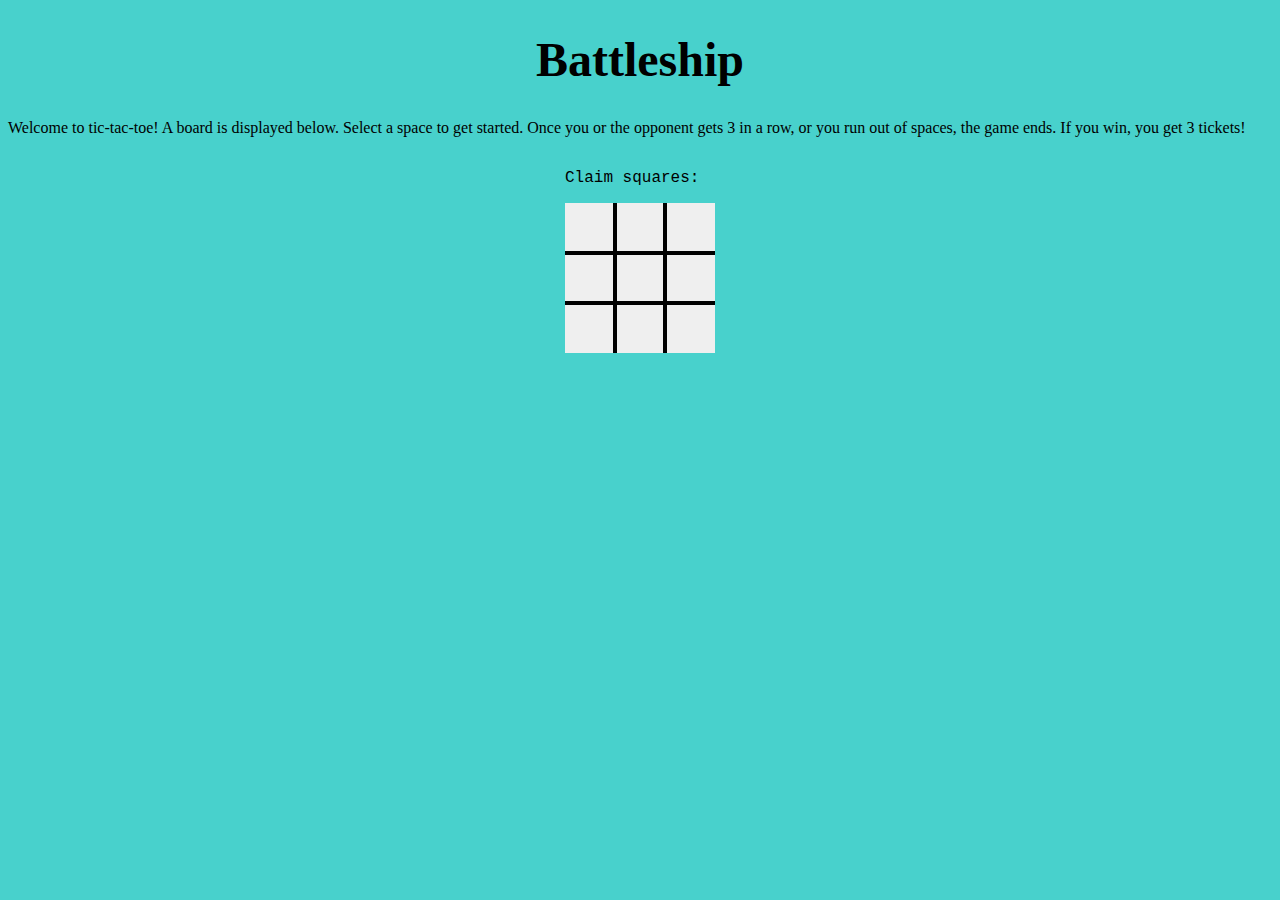
==== battleship/battleship.html @ 68377f31 "Started Battleship" ====
<!--
	Copyright 2023 Samantha Bowsher [, insert other contributor names here]

	HTML page for the Web Carnival Tic-Tac-Toe game.
-->

<!DOCTYPE html>
<html lang="en">
	<head>
		<meta charset="UTF-8">
		<meta http-equiv="X-UA-Compatible" content="IE=edge">
		<meta name="viewport" content="width=device-width, initial-scale=1.0">
		<title>Web Carnival: Battleship</title>
		<link rel="stylesheet" href="./battleship.css">
	</head>

	<body>
		<header>
			<div class="title">
				<h1>Battleship</h1>
			</div>
		</header>

		<div class="intro">
			<p>
				Welcome to tic-tac-toe! A board is displayed below. Select a
				space to get started. Once you or the opponent gets 3 in a row,
				or you run out of spaces, the game ends. If you win, you get 3 tickets!
			</p>
		</div>

		<main id="gameArea">
			<div class="board">
				<p>Claim squares:</p>


				<button class="openSpace" id="space1A" onclick="playerTurn('space1A')">_</button><button class="openSpace" id="space2A" onclick="playerTurn('space2A')">_</button><button class="openSpace" id="space3A" onclick="playerTurn('space3A')">_</button><br />
				<button class="openSpace" id="space1B" onclick="playerTurn('space1B')">_</button><button class="openSpace" id="space2B" onclick="playerTurn('space2B')">_</button><button class="openSpace" id="space3B" onclick="playerTurn('space3B')">_</button><br />
				<button class="openSpace" id="space1C" onclick="playerTurn('space1C')">_</button><button class="openSpace" id="space2C" onclick="playerTurn('space2C')">_</button><button class="openSpace" id="space3C" onclick="playerTurn('space3C')">_</button>

			</div>

		</main>

		<script src="./battleship.js"></script>
	</body>
</html>
---- battleship/battleship.css ----
/**
 * Copyright 2023 Evan Earhart [, insert other contributor names here]
 * 
 * CSS styling for './hangman.html'.
 */

body{
	background-color: mediumturquoise;
}

.title{
	font-size: 24px;
	text-align: center;
}

main{
	display: flex;
}


.board {
	margin: auto;
	font-family: Courier New, Courier, monospace;
	
}

.openSpace {
	width: 50px;
	height: 50px;
	margin: 0px;
	color: rgba(0,0,0,0);
	font-size: 16px;
	text-align: center;
	clear: both;
}

#space1A {
	border: solid black;
	border-width: 0px 2px 2px 0px;
}

#space2A {
	border: solid black;
	border-width: 0px 2px 2px 2px;
}

#space3A {
	border: solid black;
	border-width: 0px 0px 2px 2px;
}

#space1B {
	border: solid black;
	border-width: 2px 2px 2px 0px;
}

#space2B {
	border: solid black;
	border-width: 2px;
}

#space3B {
	border: solid black;
	border-width: 2px 0px 2px 2px;
}

#space1C {
	border: solid black;
	border-width: 2px 2px 0px 0px;
}

#space2C {
	border: solid black;
	border-width: 2px 2px 0px 2px;
}

#space3C {
	border: solid black;
	border-width: 2px 0px 0px 2px;
}
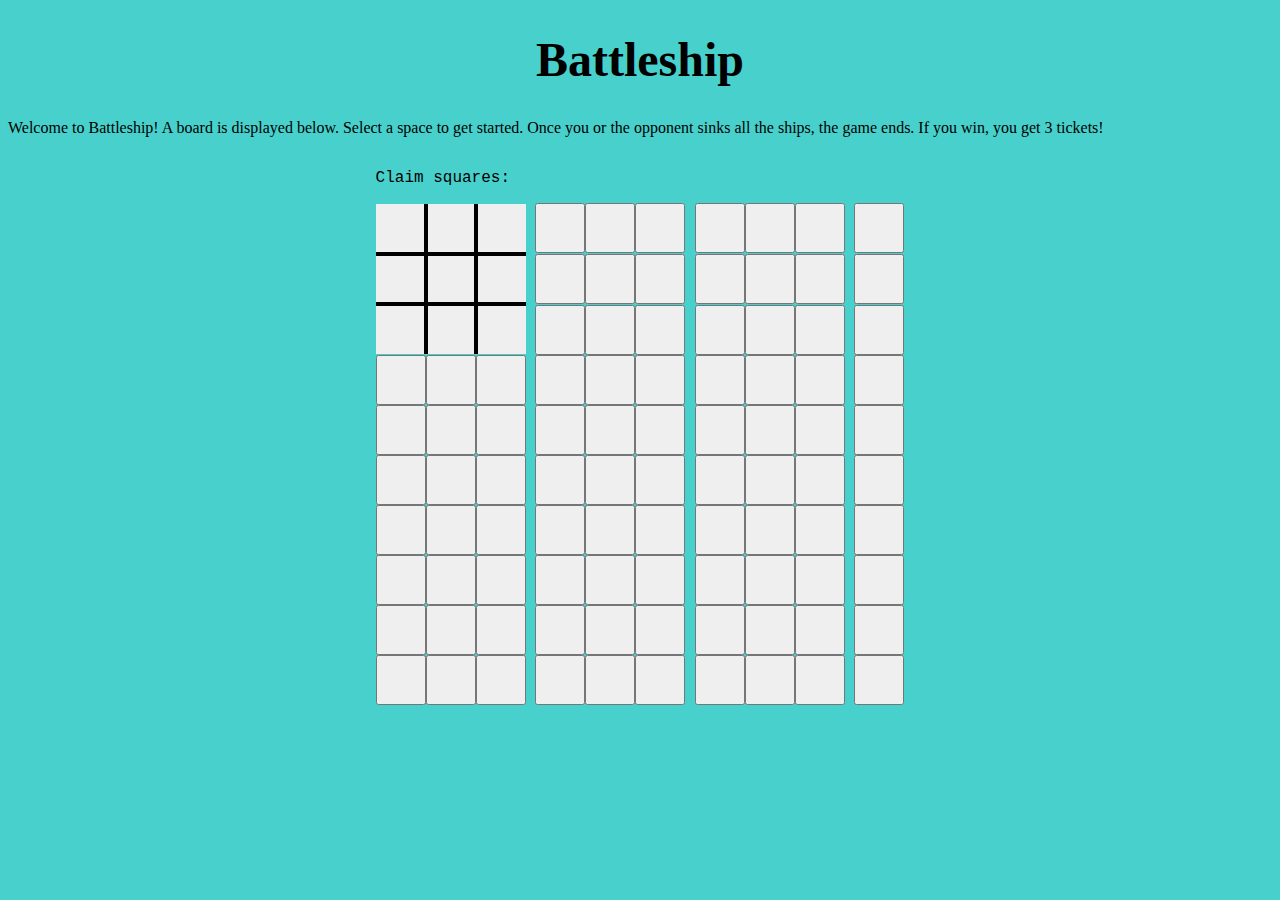
==== commit 8bfa1738: "Update battleship.html" ====
--- a/battleship/battleship.html
+++ b/battleship/battleship.html
@@ -1,7 +1,7 @@
 <!--
-	Copyright 2023 Samantha Bowsher [, insert other contributor names here]
+	Copyright 2023 Samantha Bowsher, Logan Smith [, insert other contributor names here]
 
-	HTML page for the Web Carnival Tic-Tac-Toe game.
+	HTML page for the Web Carnival Battleship game.
 -->
 
 <!DOCTYPE html>
@@ -23,9 +23,9 @@
 
 		<div class="intro">
 			<p>
-				Welcome to tic-tac-toe! A board is displayed below. Select a
-				space to get started. Once you or the opponent gets 3 in a row,
-				or you run out of spaces, the game ends. If you win, you get 3 tickets!
+				Welcome to Battleship! A board is displayed below. Select a
+				space to get started. Once you or the opponent sinks all the ships,
+				the game ends. If you win, you get 3 tickets!
 			</p>
 		</div>
 
@@ -33,15 +33,74 @@
 			<div class="board">
 				<p>Claim squares:</p>
 
-
-				<button class="openSpace" id="space1A" onclick="playerTurn('space1A')">_</button><button class="openSpace" id="space2A" onclick="playerTurn('space2A')">_</button><button class="openSpace" id="space3A" onclick="playerTurn('space3A')">_</button><br />
-				<button class="openSpace" id="space1B" onclick="playerTurn('space1B')">_</button><button class="openSpace" id="space2B" onclick="playerTurn('space2B')">_</button><button class="openSpace" id="space3B" onclick="playerTurn('space3B')">_</button><br />
+				<!-- A1-A10 -->
+				<button class="openSpace" id="space1A" onclick="playerTurn('space1A')">_</button><button class="openSpace" id="space2A" onclick="playerTurn('space2A')">_</button><button class="openSpace" id="space3A" onclick="playerTurn('space3A')">_</button>
+				<button class="openSpace" id="space4A" onclick="playerTurn('space4A')">_</button><button class="openSpace" id="space5A" onclick="playerTurn('space5A')">_</button><button class="openSpace" id="space6A" onclick="playerTurn('space6A')">_</button>
+				<button class="openSpace" id="space7A" onclick="playerTurn('space7A')">_</button><button class="openSpace" id="space8A" onclick="playerTurn('space8A')">_</button><button class="openSpace" id="space9A" onclick="playerTurn('space9A')">_</button>
+				<button class="openSpace" id="space10A" onclick="playerTurn('space10A')">_</button><br />
+				
+				<!-- B1-B10 -->
+				<button class="openSpace" id="space1B" onclick="playerTurn('space1B')">_</button><button class="openSpace" id="space2B" onclick="playerTurn('space2B')">_</button><button class="openSpace" id="space3B" onclick="playerTurn('space3B')">_</button>
+				<button class="openSpace" id="space4B" onclick="playerTurn('space4B')">_</button><button class="openSpace" id="space5B" onclick="playerTurn('space5B')">_</button><button class="openSpace" id="space6B" onclick="playerTurn('space6B')">_</button>
+				<button class="openSpace" id="space7B" onclick="playerTurn('space7B')">_</button><button class="openSpace" id="space8B" onclick="playerTurn('space8B')">_</button><button class="openSpace" id="space9B" onclick="playerTurn('space9B')">_</button>
+				<button class="openSpace" id="space10B" onclick="playerTurn('space10B')">_</button><br />
+				
+				<!-- C1-C10 -->
 				<button class="openSpace" id="space1C" onclick="playerTurn('space1C')">_</button><button class="openSpace" id="space2C" onclick="playerTurn('space2C')">_</button><button class="openSpace" id="space3C" onclick="playerTurn('space3C')">_</button>
-
+				<button class="openSpace" id="space4C" onclick="playerTurn('space4C')">_</button><button class="openSpace" id="space5C" onclick="playerTurn('space5C')">_</button><button class="openSpace" id="space6C" onclick="playerTurn('space6C')">_</button>
+				<button class="openSpace" id="space7C" onclick="playerTurn('space7C')">_</button><button class="openSpace" id="space8C" onclick="playerTurn('space8C')">_</button><button class="openSpace" id="space9C" onclick="playerTurn('space9C')">_</button>
+				<button class="openSpace" id="space10C" onclick="playerTurn('space10C')">_</button><br />
+				
+				<!-- D1-D10 -->
+				<button class="openSpace" id="space1D" onclick="playerTurn('space1D')">_</button><button class="openSpace" id="space2D" onclick="playerTurn('space2D')">_</button><button class="openSpace" id="space3D" onclick="playerTurn('space3D')">_</button>
+				<button class="openSpace" id="space4D" onclick="playerTurn('space4D')">_</button><button class="openSpace" id="space5D" onclick="playerTurn('space5D')">_</button><button class="openSpace" id="space6D" onclick="playerTurn('space6D')">_</button>
+				<button class="openSpace" id="space7D" onclick="playerTurn('space7D')">_</button><button class="openSpace" id="space8D" onclick="playerTurn('space8D')">_</button><button class="openSpace" id="space9D" onclick="playerTurn('space9D')">_</button>
+				<button class="openSpace" id="space10D" onclick="playerTurn('space10D')">_</button><br />
+				
+				<!-- E1-E10 -->
+				<button class="openSpace" id="space1E" onclick="playerTurn('space1E')">_</button><button class="openSpace" id="space2E" onclick="playerTurn('space2E')">_</button><button class="openSpace" id="space3E" onclick="playerTurn('space3E')">_</button>
+				<button class="openSpace" id="space4E" onclick="playerTurn('space4E')">_</button><button class="openSpace" id="space5E" onclick="playerTurn('space5E')">_</button><button class="openSpace" id="space6E" onclick="playerTurn('space6E')">_</button>
+				<button class="openSpace" id="space7E" onclick="playerTurn('space7E')">_</button><button class="openSpace" id="space8E" onclick="playerTurn('space8E')">_</button><button class="openSpace" id="space9E" onclick="playerTurn('space9E')">_</button>
+				<button class="openSpace" id="space10E" onclick="playerTurn('space10E')">_</button><br />
+				
+				<!-- F1-F10 -->
+				<button class="openSpace" id="space1F" onclick="playerTurn('space1F')">_</button><button class="openSpace" id="space2F" onclick="playerTurn('space2F')">_</button><button class="openSpace" id="space3F" onclick="playerTurn('space3F')">_</button>
+				<button class="openSpace" id="space4F" onclick="playerTurn('space4F')">_</button><button class="openSpace" id="space5F" onclick="playerTurn('space5F')">_</button><button class="openSpace" id="space6F" onclick="playerTurn('space6F')">_</button>
+				<button class="openSpace" id="space7F" onclick="playerTurn('space7F')">_</button><button class="openSpace" id="space8F" onclick="playerTurn('space8F')">_</button><button class="openSpace" id="space9F" onclick="playerTurn('space9F')">_</button>
+				<button class="openSpace" id="space10F" onclick="playerTurn('space10F')">_</button><br />
+				
+				<!-- G1-G10 -->
+				<button class="openSpace" id="space1G" onclick="playerTurn('space1G')">_</button><button class="openSpace" id="space2G" onclick="playerTurn('space2G')">_</button><button class="openSpace" id="space3G" onclick="playerTurn('space3G')">_</button>
+				<button class="openSpace" id="space4G" onclick="playerTurn('space4G')">_</button><button class="openSpace" id="space5G" onclick="playerTurn('space5G')">_</button><button class="openSpace" id="space6G" onclick="playerTurn('space6G')">_</button>
+				<button class="openSpace" id="space7G" onclick="playerTurn('space7G')">_</button><button class="openSpace" id="space8G" onclick="playerTurn('space8G')">_</button><button class="openSpace" id="space9G" onclick="playerTurn('space9G')">_</button>
+				<button class="openSpace" id="space10G" onclick="playerTurn('space10G')">_</button><br />
+				
+				<!-- H1-H10 -->
+				<button class="openSpace" id="space1H" onclick="playerTurn('space1H')">_</button><button class="openSpace" id="space2H" onclick="playerTurn('space2H')">_</button><button class="openSpace" id="space3H" onclick="playerTurn('space3H')">_</button>
+				<button class="openSpace" id="space4H" onclick="playerTurn('space4H')">_</button><button class="openSpace" id="space5H" onclick="playerTurn('space5H')">_</button><button class="openSpace" id="space6H" onclick="playerTurn('space6H')">_</button>
+				<button class="openSpace" id="space7H" onclick="playerTurn('space7H')">_</button><button class="openSpace" id="space8H" onclick="playerTurn('space8H')">_</button><button class="openSpace" id="space9H" onclick="playerTurn('space9H')">_</button>
+				<button class="openSpace" id="space10H" onclick="playerTurn('space10H')">_</button><br />
+				
+				<!-- I1-I10 -->
+				<button class="openSpace" id="space1I" onclick="playerTurn('space1I')">_</button><button class="openSpace" id="space2I" onclick="playerTurn('space2I')">_</button><button class="openSpace" id="space3I" onclick="playerTurn('space3I')">_</button>
+				<button class="openSpace" id="space4I" onclick="playerTurn('space4I')">_</button><button class="openSpace" id="space5I" onclick="playerTurn('space5I')">_</button><button class="openSpace" id="space6I" onclick="playerTurn('space6I')">_</button>
+				<button class="openSpace" id="space7I" onclick="playerTurn('space7I')">_</button><button class="openSpace" id="space8I" onclick="playerTurn('space8I')">_</button><button class="openSpace" id="space9I" onclick="playerTurn('space9I')">_</button>
+				<button class="openSpace" id="space10I" onclick="playerTurn('space10I')">_</button><br />
+				
+				<!-- J1-J10 -->
+				<button class="openSpace" id="space1J" onclick="playerTurn('space1J')">_</button><button class="openSpace" id="space2J" onclick="playerTurn('space2J')">_</button><button class="openSpace" id="space3J" onclick="playerTurn('space3J')">_</button>
+				<button class="openSpace" id="space4J" onclick="playerTurn('space4J')">_</button><button class="openSpace" id="space5J" onclick="playerTurn('space5J')">_</button><button class="openSpace" id="space6J" onclick="playerTurn('space6J')">_</button>
+				<button class="openSpace" id="space7J" onclick="playerTurn('space7J')">_</button><button class="openSpace" id="space8J" onclick="playerTurn('space8J')">_</button><button class="openSpace" id="space9J" onclick="playerTurn('space9J')">_</button>
+				<button class="openSpace" id="space10J" onclick="playerTurn('space10J')">_</button><br />
+				
+				
+				
 			</div>
 
 		</main>
-
+		
+		<script src="https://code.jquery.com/jquery-3.6.0.min.js"></script>
+		<script src="../add_tickets.js"></script>
 		<script src="./battleship.js"></script>
 	</body>
 </html>
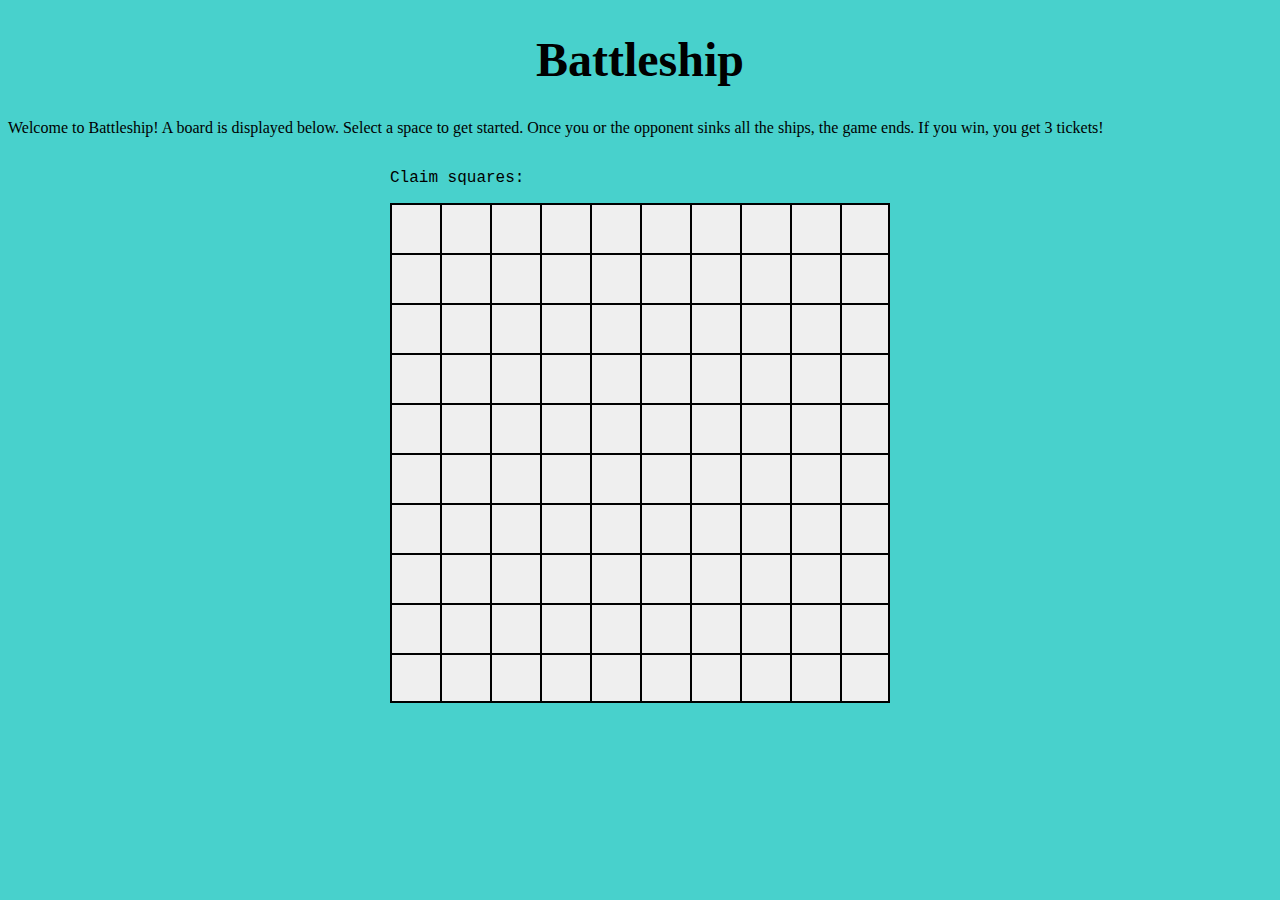
==== commit 0d9e7059: "Update battleship.html" ====
--- a/battleship/battleship.html
+++ b/battleship/battleship.html
@@ -34,64 +34,34 @@
 				<p>Claim squares:</p>
 
 				<!-- A1-A10 -->
-				<button class="openSpace" id="space1A" onclick="playerTurn('space1A')">_</button><button class="openSpace" id="space2A" onclick="playerTurn('space2A')">_</button><button class="openSpace" id="space3A" onclick="playerTurn('space3A')">_</button>
-				<button class="openSpace" id="space4A" onclick="playerTurn('space4A')">_</button><button class="openSpace" id="space5A" onclick="playerTurn('space5A')">_</button><button class="openSpace" id="space6A" onclick="playerTurn('space6A')">_</button>
-				<button class="openSpace" id="space7A" onclick="playerTurn('space7A')">_</button><button class="openSpace" id="space8A" onclick="playerTurn('space8A')">_</button><button class="openSpace" id="space9A" onclick="playerTurn('space9A')">_</button>
-				<button class="openSpace" id="space10A" onclick="playerTurn('space10A')">_</button><br />
+				<button class="openSpace" id="space1A" onclick="playerTurn('space1A')">_</button><button class="openSpace" id="space2A" onclick="playerTurn('space2A')">_</button><button class="openSpace" id="space3A" onclick="playerTurn('space3A')">_</button><button class="openSpace" id="space4A" onclick="playerTurn('space4A')">_</button><button class="openSpace" id="space5A" onclick="playerTurn('space5A')">_</button><button class="openSpace" id="space6A" onclick="playerTurn('space6A')">_</button><button class="openSpace" id="space7A" onclick="playerTurn('space7A')">_</button><button class="openSpace" id="space8A" onclick="playerTurn('space8A')">_</button><button class="openSpace" id="space9A" onclick="playerTurn('space9A')">_</button><button class="openSpace" id="space10A" onclick="playerTurn('space10A')">_</button><br />
 				
 				<!-- B1-B10 -->
-				<button class="openSpace" id="space1B" onclick="playerTurn('space1B')">_</button><button class="openSpace" id="space2B" onclick="playerTurn('space2B')">_</button><button class="openSpace" id="space3B" onclick="playerTurn('space3B')">_</button>
-				<button class="openSpace" id="space4B" onclick="playerTurn('space4B')">_</button><button class="openSpace" id="space5B" onclick="playerTurn('space5B')">_</button><button class="openSpace" id="space6B" onclick="playerTurn('space6B')">_</button>
-				<button class="openSpace" id="space7B" onclick="playerTurn('space7B')">_</button><button class="openSpace" id="space8B" onclick="playerTurn('space8B')">_</button><button class="openSpace" id="space9B" onclick="playerTurn('space9B')">_</button>
-				<button class="openSpace" id="space10B" onclick="playerTurn('space10B')">_</button><br />
+				<button class="openSpace" id="space1B" onclick="playerTurn('space1B')">_</button><button class="openSpace" id="space2B" onclick="playerTurn('space2B')">_</button><button class="openSpace" id="space3B" onclick="playerTurn('space3B')">_</button><button class="openSpace" id="space4B" onclick="playerTurn('space4B')">_</button><button class="openSpace" id="space5B" onclick="playerTurn('space5B')">_</button><button class="openSpace" id="space6B" onclick="playerTurn('space6B')">_</button><button class="openSpace" id="space7B" onclick="playerTurn('space7B')">_</button><button class="openSpace" id="space8B" onclick="playerTurn('space8B')">_</button><button class="openSpace" id="space9B" onclick="playerTurn('space9B')">_</button><button class="openSpace" id="space10B" onclick="playerTurn('space10B')">_</button><br />
 				
 				<!-- C1-C10 -->
-				<button class="openSpace" id="space1C" onclick="playerTurn('space1C')">_</button><button class="openSpace" id="space2C" onclick="playerTurn('space2C')">_</button><button class="openSpace" id="space3C" onclick="playerTurn('space3C')">_</button>
-				<button class="openSpace" id="space4C" onclick="playerTurn('space4C')">_</button><button class="openSpace" id="space5C" onclick="playerTurn('space5C')">_</button><button class="openSpace" id="space6C" onclick="playerTurn('space6C')">_</button>
-				<button class="openSpace" id="space7C" onclick="playerTurn('space7C')">_</button><button class="openSpace" id="space8C" onclick="playerTurn('space8C')">_</button><button class="openSpace" id="space9C" onclick="playerTurn('space9C')">_</button>
-				<button class="openSpace" id="space10C" onclick="playerTurn('space10C')">_</button><br />
+				<button class="openSpace" id="space1C" onclick="playerTurn('space1C')">_</button><button class="openSpace" id="space2C" onclick="playerTurn('space2C')">_</button><button class="openSpace" id="space3C" onclick="playerTurn('space3C')">_</button><button class="openSpace" id="space4C" onclick="playerTurn('space4C')">_</button><button class="openSpace" id="space5C" onclick="playerTurn('space5C')">_</button><button class="openSpace" id="space6C" onclick="playerTurn('space6C')">_</button><button class="openSpace" id="space7C" onclick="playerTurn('space7C')">_</button><button class="openSpace" id="space8C" onclick="playerTurn('space8C')">_</button><button class="openSpace" id="space9C" onclick="playerTurn('space9C')">_</button><button class="openSpace" id="space10C" onclick="playerTurn('space10C')">_</button><br />
 				
 				<!-- D1-D10 -->
-				<button class="openSpace" id="space1D" onclick="playerTurn('space1D')">_</button><button class="openSpace" id="space2D" onclick="playerTurn('space2D')">_</button><button class="openSpace" id="space3D" onclick="playerTurn('space3D')">_</button>
-				<button class="openSpace" id="space4D" onclick="playerTurn('space4D')">_</button><button class="openSpace" id="space5D" onclick="playerTurn('space5D')">_</button><button class="openSpace" id="space6D" onclick="playerTurn('space6D')">_</button>
-				<button class="openSpace" id="space7D" onclick="playerTurn('space7D')">_</button><button class="openSpace" id="space8D" onclick="playerTurn('space8D')">_</button><button class="openSpace" id="space9D" onclick="playerTurn('space9D')">_</button>
-				<button class="openSpace" id="space10D" onclick="playerTurn('space10D')">_</button><br />
+				<button class="openSpace" id="space1D" onclick="playerTurn('space1D')">_</button><button class="openSpace" id="space2D" onclick="playerTurn('space2D')">_</button><button class="openSpace" id="space3D" onclick="playerTurn('space3D')">_</button><button class="openSpace" id="space4D" onclick="playerTurn('space4D')">_</button><button class="openSpace" id="space5D" onclick="playerTurn('space5D')">_</button><button class="openSpace" id="space6D" onclick="playerTurn('space6D')">_</button><button class="openSpace" id="space7D" onclick="playerTurn('space7D')">_</button><button class="openSpace" id="space8D" onclick="playerTurn('space8D')">_</button><button class="openSpace" id="space9D" onclick="playerTurn('space9D')">_</button><button class="openSpace" id="space10D" onclick="playerTurn('space10D')">_</button><br />
 				
 				<!-- E1-E10 -->
-				<button class="openSpace" id="space1E" onclick="playerTurn('space1E')">_</button><button class="openSpace" id="space2E" onclick="playerTurn('space2E')">_</button><button class="openSpace" id="space3E" onclick="playerTurn('space3E')">_</button>
-				<button class="openSpace" id="space4E" onclick="playerTurn('space4E')">_</button><button class="openSpace" id="space5E" onclick="playerTurn('space5E')">_</button><button class="openSpace" id="space6E" onclick="playerTurn('space6E')">_</button>
-				<button class="openSpace" id="space7E" onclick="playerTurn('space7E')">_</button><button class="openSpace" id="space8E" onclick="playerTurn('space8E')">_</button><button class="openSpace" id="space9E" onclick="playerTurn('space9E')">_</button>
-				<button class="openSpace" id="space10E" onclick="playerTurn('space10E')">_</button><br />
+				<button class="openSpace" id="space1E" onclick="playerTurn('space1E')">_</button><button class="openSpace" id="space2E" onclick="playerTurn('space2E')">_</button><button class="openSpace" id="space3E" onclick="playerTurn('space3E')">_</button><button class="openSpace" id="space4E" onclick="playerTurn('space4E')">_</button><button class="openSpace" id="space5E" onclick="playerTurn('space5E')">_</button><button class="openSpace" id="space6E" onclick="playerTurn('space6E')">_</button><button class="openSpace" id="space7E" onclick="playerTurn('space7E')">_</button><button class="openSpace" id="space8E" onclick="playerTurn('space8E')">_</button><button class="openSpace" id="space9E" onclick="playerTurn('space9E')">_</button><button class="openSpace" id="space10E" onclick="playerTurn('space10E')">_</button><br />
 				
 				<!-- F1-F10 -->
-				<button class="openSpace" id="space1F" onclick="playerTurn('space1F')">_</button><button class="openSpace" id="space2F" onclick="playerTurn('space2F')">_</button><button class="openSpace" id="space3F" onclick="playerTurn('space3F')">_</button>
-				<button class="openSpace" id="space4F" onclick="playerTurn('space4F')">_</button><button class="openSpace" id="space5F" onclick="playerTurn('space5F')">_</button><button class="openSpace" id="space6F" onclick="playerTurn('space6F')">_</button>
-				<button class="openSpace" id="space7F" onclick="playerTurn('space7F')">_</button><button class="openSpace" id="space8F" onclick="playerTurn('space8F')">_</button><button class="openSpace" id="space9F" onclick="playerTurn('space9F')">_</button>
-				<button class="openSpace" id="space10F" onclick="playerTurn('space10F')">_</button><br />
+				<button class="openSpace" id="space1F" onclick="playerTurn('space1F')">_</button><button class="openSpace" id="space2F" onclick="playerTurn('space2F')">_</button><button class="openSpace" id="space3F" onclick="playerTurn('space3F')">_</button><button class="openSpace" id="space4F" onclick="playerTurn('space4F')">_</button><button class="openSpace" id="space5F" onclick="playerTurn('space5F')">_</button><button class="openSpace" id="space6F" onclick="playerTurn('space6F')">_</button><button class="openSpace" id="space7F" onclick="playerTurn('space7F')">_</button><button class="openSpace" id="space8F" onclick="playerTurn('space8F')">_</button><button class="openSpace" id="space9F" onclick="playerTurn('space9F')">_</button><button class="openSpace" id="space10F" onclick="playerTurn('space10F')">_</button><br />
 				
 				<!-- G1-G10 -->
-				<button class="openSpace" id="space1G" onclick="playerTurn('space1G')">_</button><button class="openSpace" id="space2G" onclick="playerTurn('space2G')">_</button><button class="openSpace" id="space3G" onclick="playerTurn('space3G')">_</button>
-				<button class="openSpace" id="space4G" onclick="playerTurn('space4G')">_</button><button class="openSpace" id="space5G" onclick="playerTurn('space5G')">_</button><button class="openSpace" id="space6G" onclick="playerTurn('space6G')">_</button>
-				<button class="openSpace" id="space7G" onclick="playerTurn('space7G')">_</button><button class="openSpace" id="space8G" onclick="playerTurn('space8G')">_</button><button class="openSpace" id="space9G" onclick="playerTurn('space9G')">_</button>
-				<button class="openSpace" id="space10G" onclick="playerTurn('space10G')">_</button><br />
+				<button class="openSpace" id="space1G" onclick="playerTurn('space1G')">_</button><button class="openSpace" id="space2G" onclick="playerTurn('space2G')">_</button><button class="openSpace" id="space3G" onclick="playerTurn('space3G')">_</button><button class="openSpace" id="space4G" onclick="playerTurn('space4G')">_</button><button class="openSpace" id="space5G" onclick="playerTurn('space5G')">_</button><button class="openSpace" id="space6G" onclick="playerTurn('space6G')">_</button><button class="openSpace" id="space7G" onclick="playerTurn('space7G')">_</button><button class="openSpace" id="space8G" onclick="playerTurn('space8G')">_</button><button class="openSpace" id="space9G" onclick="playerTurn('space9G')">_</button><button class="openSpace" id="space10G" onclick="playerTurn('space10G')">_</button><br />
 				
 				<!-- H1-H10 -->
-				<button class="openSpace" id="space1H" onclick="playerTurn('space1H')">_</button><button class="openSpace" id="space2H" onclick="playerTurn('space2H')">_</button><button class="openSpace" id="space3H" onclick="playerTurn('space3H')">_</button>
-				<button class="openSpace" id="space4H" onclick="playerTurn('space4H')">_</button><button class="openSpace" id="space5H" onclick="playerTurn('space5H')">_</button><button class="openSpace" id="space6H" onclick="playerTurn('space6H')">_</button>
-				<button class="openSpace" id="space7H" onclick="playerTurn('space7H')">_</button><button class="openSpace" id="space8H" onclick="playerTurn('space8H')">_</button><button class="openSpace" id="space9H" onclick="playerTurn('space9H')">_</button>
-				<button class="openSpace" id="space10H" onclick="playerTurn('space10H')">_</button><br />
+				<button class="openSpace" id="space1H" onclick="playerTurn('space1H')">_</button><button class="openSpace" id="space2H" onclick="playerTurn('space2H')">_</button><button class="openSpace" id="space3H" onclick="playerTurn('space3H')">_</button><button class="openSpace" id="space4H" onclick="playerTurn('space4H')">_</button><button class="openSpace" id="space5H" onclick="playerTurn('space5H')">_</button><button class="openSpace" id="space6H" onclick="playerTurn('space6H')">_</button><button class="openSpace" id="space7H" onclick="playerTurn('space7H')">_</button><button class="openSpace" id="space8H" onclick="playerTurn('space8H')">_</button><button class="openSpace" id="space9H" onclick="playerTurn('space9H')">_</button><button class="openSpace" id="space10H" onclick="playerTurn('space10H')">_</button><br />
 				
 				<!-- I1-I10 -->
-				<button class="openSpace" id="space1I" onclick="playerTurn('space1I')">_</button><button class="openSpace" id="space2I" onclick="playerTurn('space2I')">_</button><button class="openSpace" id="space3I" onclick="playerTurn('space3I')">_</button>
-				<button class="openSpace" id="space4I" onclick="playerTurn('space4I')">_</button><button class="openSpace" id="space5I" onclick="playerTurn('space5I')">_</button><button class="openSpace" id="space6I" onclick="playerTurn('space6I')">_</button>
-				<button class="openSpace" id="space7I" onclick="playerTurn('space7I')">_</button><button class="openSpace" id="space8I" onclick="playerTurn('space8I')">_</button><button class="openSpace" id="space9I" onclick="playerTurn('space9I')">_</button>
-				<button class="openSpace" id="space10I" onclick="playerTurn('space10I')">_</button><br />
+				<button class="openSpace" id="space1I" onclick="playerTurn('space1I')">_</button><button class="openSpace" id="space2I" onclick="playerTurn('space2I')">_</button><button class="openSpace" id="space3I" onclick="playerTurn('space3I')">_</button><button class="openSpace" id="space4I" onclick="playerTurn('space4I')">_</button><button class="openSpace" id="space5I" onclick="playerTurn('space5I')">_</button><button class="openSpace" id="space6I" onclick="playerTurn('space6I')">_</button><button class="openSpace" id="space7I" onclick="playerTurn('space7I')">_</button><button class="openSpace" id="space8I" onclick="playerTurn('space8I')">_</button><button class="openSpace" id="space9I" onclick="playerTurn('space9I')">_</button><button class="openSpace" id="space10I" onclick="playerTurn('space10I')">_</button><br />
 				
 				<!-- J1-J10 -->
-				<button class="openSpace" id="space1J" onclick="playerTurn('space1J')">_</button><button class="openSpace" id="space2J" onclick="playerTurn('space2J')">_</button><button class="openSpace" id="space3J" onclick="playerTurn('space3J')">_</button>
-				<button class="openSpace" id="space4J" onclick="playerTurn('space4J')">_</button><button class="openSpace" id="space5J" onclick="playerTurn('space5J')">_</button><button class="openSpace" id="space6J" onclick="playerTurn('space6J')">_</button>
-				<button class="openSpace" id="space7J" onclick="playerTurn('space7J')">_</button><button class="openSpace" id="space8J" onclick="playerTurn('space8J')">_</button><button class="openSpace" id="space9J" onclick="playerTurn('space9J')">_</button>
-				<button class="openSpace" id="space10J" onclick="playerTurn('space10J')">_</button><br />
+				<button class="openSpace" id="space1J" onclick="playerTurn('space1J')">_</button><button class="openSpace" id="space2J" onclick="playerTurn('space2J')">_</button><button class="openSpace" id="space3J" onclick="playerTurn('space3J')">_</button><button class="openSpace" id="space4J" onclick="playerTurn('space4J')">_</button><button class="openSpace" id="space5J" onclick="playerTurn('space5J')">_</button><button class="openSpace" id="space6J" onclick="playerTurn('space6J')">_</button><button class="openSpace" id="space7J" onclick="playerTurn('space7J')">_</button><button class="openSpace" id="space8J" onclick="playerTurn('space8J')">_</button><button class="openSpace" id="space9J" onclick="playerTurn('space9J')">_</button><button class="openSpace" id="space10J" onclick="playerTurn('space10J')">_</button><br />
 				
 				
 				
--- a/battleship/battleship.css
+++ b/battleship/battleship.css
@@ -1,5 +1,5 @@
 /**
- * Copyright 2023 Evan Earhart [, insert other contributor names here]
+ * Copyright 2023 Evan Earhart, Logan Smith [, insert other contributor names here]
  * 
  * CSS styling for './hangman.html'.
  */
@@ -34,47 +34,544 @@
 	clear: both;
 }
 
+/**
+ * Spaces A1-A10
+ */
+
 #space1A {
 	border: solid black;
-	border-width: 0px 2px 2px 0px;
+	border-width: 2px 0px 0px 2px;
 }
 
 #space2A {
 	border: solid black;
-	border-width: 0px 2px 2px 2px;
+	border-width: 2px 0px 0px 2px;
 }
 
 #space3A {
 	border: solid black;
-	border-width: 0px 0px 2px 2px;
-}
+	border-width: 2px 0px 0px 2px;
+}
+
+#space4A {
+	border: solid black;
+	border-width: 2px 0px 0px 2px;
+}
+
+#space5A {
+	border: solid black;
+	border-width: 2px 0px 0px 2px;
+}
+
+#space6A {
+	border: solid black;
+	border-width: 2px 0px 0px 2px;
+}
+
+#space7A {
+	border: solid black;
+	border-width: 2px 0px 0px 2px;
+}
+
+#space8A {
+	border: solid black;
+	border-width: 2px 0px 0px 2px;
+}
+
+#space9A {
+	border: solid black;
+	border-width: 2px 0px 0px 2px;
+}
+
+#space10A {
+	border: solid black;
+	border-width: 2px 2px 0px 2px;
+}
+
+/**
+ * Spaces B1-B10
+ */
 
 #space1B {
 	border: solid black;
-	border-width: 2px 2px 2px 0px;
+	border-width: 2px 0px 0px 2px;
 }
 
 #space2B {
 	border: solid black;
+	border-width: 2px 0px 0px 2px;
+}
+
+#space3B {
+	border: solid black;
+	border-width: 2px 0px 0px 2px;
+}
+
+#space4B {
+	border: solid black;
+	border-width: 2px 0px 0px 2px;
+}
+
+#space5B {
+	border: solid black;
+	border-width: 2px 0px 0px 2px;
+}
+
+#space6B {
+	border: solid black;
+	border-width: 2px 0px 0px 2px;
+}
+
+#space7B {
+	border: solid black;
+	border-width: 2px 0px 0px 2px;
+}
+
+#space8B {
+	border: solid black;
+	border-width: 2px 0px 0px 2px;
+}
+
+#space9B {
+	border: solid black;
+	border-width: 2px 0px 0px 2px;
+}
+
+#space10B {
+	border: solid black;
+	border-width: 2px 2px 0px 2px;
+}
+
+/**
+ * Spaces C1-C10
+ */
+
+#space1C {
+	border: solid black;
+	border-width: 2px 0px 0px 2px;
+}
+
+#space2C {
+	border: solid black;
+	border-width: 2px 0px 0px 2px;
+}
+
+#space3C {
+	border: solid black;
+	border-width: 2px 0px 0px 2px;
+}
+
+#space4C {
+	border: solid black;
+	border-width: 2px 0px 0px 2px;
+}
+
+#space5C {
+	border: solid black;
+	border-width: 2px 0px 0px 2px;
+}
+
+#space6C {
+	border: solid black;
+	border-width: 2px 0px 0px 2px;
+}
+
+#space7C {
+	border: solid black;
+	border-width: 2px 0px 0px 2px;
+}
+
+#space8C {
+	border: solid black;
+	border-width: 2px 0px 0px 2px;
+}
+
+#space9C {
+	border: solid black;
+	border-width: 2px 0px 0px 2px;
+}
+
+#space10C {
+	border: solid black;
+	border-width: 2px 2px 0px 2px;
+}
+
+/**
+ * Spaces D1-D10
+ */
+
+#space1D {
+	border: solid black;
+	border-width: 2px 0px 0px 2px;
+}
+
+#space2D {
+	border: solid black;
+	border-width: 2px 0px 0px 2px;
+}
+
+#space3D {
+	border: solid black;
+	border-width: 2px 0px 0px 2px;
+}
+
+#space4D {
+	border: solid black;
+	border-width: 2px 0px 0px 2px;
+}
+
+#space5D {
+	border: solid black;
+	border-width: 2px 0px 0px 2px;
+}
+
+#space6D {
+	border: solid black;
+	border-width: 2px 0px 0px 2px;
+}
+
+#space7D {
+	border: solid black;
+	border-width: 2px 0px 0px 2px;
+}
+
+#space8D {
+	border: solid black;
+	border-width: 2px 0px 0px 2px;
+}
+
+#space9D {
+	border: solid black;
+	border-width: 2px 0px 0px 2px;
+}
+
+#space10D {
+	border: solid black;
+	border-width: 2px 2px 0px 2px;
+}
+
+/**
+ * Spaces E1-E10
+ */
+
+#space1E {
+	border: solid black;
+	border-width: 2px 0px 0px 2px;
+}
+
+#space2E {
+	border: solid black;
+	border-width: 2px 0px 0px 2px;
+}
+
+#space3E {
+	border: solid black;
+	border-width: 2px 0px 0px 2px;
+}
+
+#space4E {
+	border: solid black;
+	border-width: 2px 0px 0px 2px;
+}
+
+#space5E {
+	border: solid black;
+	border-width: 2px 0px 0px 2px;
+}
+
+#space6E {
+	border: solid black;
+	border-width: 2px 0px 0px 2px;
+}
+
+#space7E {
+	border: solid black;
+	border-width: 2px 0px 0px 2px;
+}
+
+#space8E {
+	border: solid black;
+	border-width: 2px 0px 0px 2px;
+}
+
+#space9E {
+	border: solid black;
+	border-width: 2px 0px 0px 2px;
+}
+
+#space10E {
+	border: solid black;
+	border-width: 2px 2px 0px 2px;
+}
+
+/**
+ * Spaces F1-F10
+ */
+
+#space1F {
+	border: solid black;
+	border-width: 2px 0px 0px 2px;
+}
+
+#space2F {
+	border: solid black;
+	border-width: 2px 0px 0px 2px;
+}
+
+#space3F {
+	border: solid black;
+	border-width: 2px 0px 0px 2px;
+}
+
+#space4F {
+	border: solid black;
+	border-width: 2px 0px 0px 2px;
+}
+
+#space5F {
+	border: solid black;
+	border-width: 2px 0px 0px 2px;
+}
+
+#space6F {
+	border: solid black;
+	border-width: 2px 0px 0px 2px;
+}
+
+#space7F {
+	border: solid black;
+	border-width: 2px 0px 0px 2px;
+}
+
+#space8F {
+	border: solid black;
+	border-width: 2px 0px 0px 2px;
+}
+
+#space9F {
+	border: solid black;
+	border-width: 2px 0px 0px 2px;
+}
+
+#space10F {
+	border: solid black;
+	border-width: 2px 2px 0px 2px;
+}
+
+/**
+ * Spaces G1-G10
+ */
+
+#space1G {
+	border: solid black;
+	border-width: 2px 0px 0px 2px;
+}
+
+#space2G {
+	border: solid black;
+	border-width: 2px 0px 0px 2px;
+}
+
+#space3G {
+	border: solid black;
+	border-width: 2px 0px 0px 2px;
+}
+
+#space4G {
+	border: solid black;
+	border-width: 2px 0px 0px 2px;
+}
+
+#space5G {
+	border: solid black;
+	border-width: 2px 0px 0px 2px;
+}
+
+#space6G {
+	border: solid black;
+	border-width: 2px 0px 0px 2px;
+}
+
+#space7G {
+	border: solid black;
+	border-width: 2px 0px 0px 2px;
+}
+
+#space8G {
+	border: solid black;
+	border-width: 2px 0px 0px 2px;
+}
+
+#space9G {
+	border: solid black;
+	border-width: 2px 0px 0px 2px;
+}
+
+#space10G {
+	border: solid black;
+	border-width: 2px 2px 0px 2px;
+}
+
+/**
+ * Spaces H1-H10
+ */
+
+#space1H {
+	border: solid black;
+	border-width: 2px 0px 0px 2px;
+}
+
+#space2H {
+	border: solid black;
+	border-width: 2px 0px 0px 2px;
+}
+
+#space3H {
+	border: solid black;
+	border-width: 2px 0px 0px 2px;
+}
+
+#space4H {
+	border: solid black;
+	border-width: 2px 0px 0px 2px;
+}
+
+#space5H {
+	border: solid black;
+	border-width: 2px 0px 0px 2px;
+}
+
+#space6H {
+	border: solid black;
+	border-width: 2px 0px 0px 2px;
+}
+
+#space7H {
+	border: solid black;
+	border-width: 2px 0px 0px 2px;
+}
+
+#space8H {
+	border: solid black;
+	border-width: 2px 0px 0px 2px;
+}
+
+#space9H {
+	border: solid black;
+	border-width: 2px 0px 0px 2px;
+}
+
+#space10H {
+	border: solid black;
+	border-width: 2px 2px 0px 2px;
+}
+
+/**
+ * Spaces I1-I10
+ */
+
+#space1I {
+	border: solid black;
+	border-width: 2px 0px 0px 2px;
+}
+
+#space2I {
+	border: solid black;
+	border-width: 2px 0px 0px 2px;
+}
+
+#space3I {
+	border: solid black;
+	border-width: 2px 0px 0px 2px;
+}
+
+#space4I {
+	border: solid black;
+	border-width: 2px 0px 0px 2px;
+}
+
+#space5I {
+	border: solid black;
+	border-width: 2px 0px 0px 2px;
+}
+
+#space6I {
+	border: solid black;
+	border-width: 2px 0px 0px 2px;
+}
+
+#space7I {
+	border: solid black;
+	border-width: 2px 0px 0px 2px;
+}
+
+#space8I {
+	border: solid black;
+	border-width: 2px 0px 0px 2px;
+}
+
+#space9I {
+	border: solid black;
+	border-width: 2px 0px 0px 2px;
+}
+
+#space10I {
+	border: solid black;
+	border-width: 2px 2px 0px 2px;
+}
+
+/**
+ * Spaces J1-J10
+ */
+
+#space1J {
+	border: solid black;
+	border-width: 2px 0px 2px 2px;
+}
+
+#space2J {
+	border: solid black;
+	border-width: 2px 0px 2px 2px;
+}
+
+#space3J {
+	border: solid black;
+	border-width: 2px 0px 2px 2px;
+}
+
+#space4J {
+	border: solid black;
+	border-width: 2px 0px 2px 2px;
+}
+
+#space5J {
+	border: solid black;
+	border-width: 2px 0px 2px 2px;
+}
+
+#space6J {
+	border: solid black;
+	border-width: 2px 0px 2px 2px;
+}
+
+#space7J {
+	border: solid black;
+	border-width: 2px 0px 2px 2px;
+}
+
+#space8J {
+	border: solid black;
+	border-width: 2px 0px 2px 2px;
+}
+
+#space9J {
+	border: solid black;
+	border-width: 2px 0px 2px 2px;
+}
+
+#space10J {
+	border: solid black;
 	border-width: 2px;
 }
 
-#space3B {
-	border: solid black;
-	border-width: 2px 0px 2px 2px;
-}
-
-#space1C {
-	border: solid black;
-	border-width: 2px 2px 0px 0px;
-}
-
-#space2C {
-	border: solid black;
-	border-width: 2px 2px 0px 2px;
-}
-
-#space3C {
-	border: solid black;
-	border-width: 2px 0px 0px 2px;
-}+
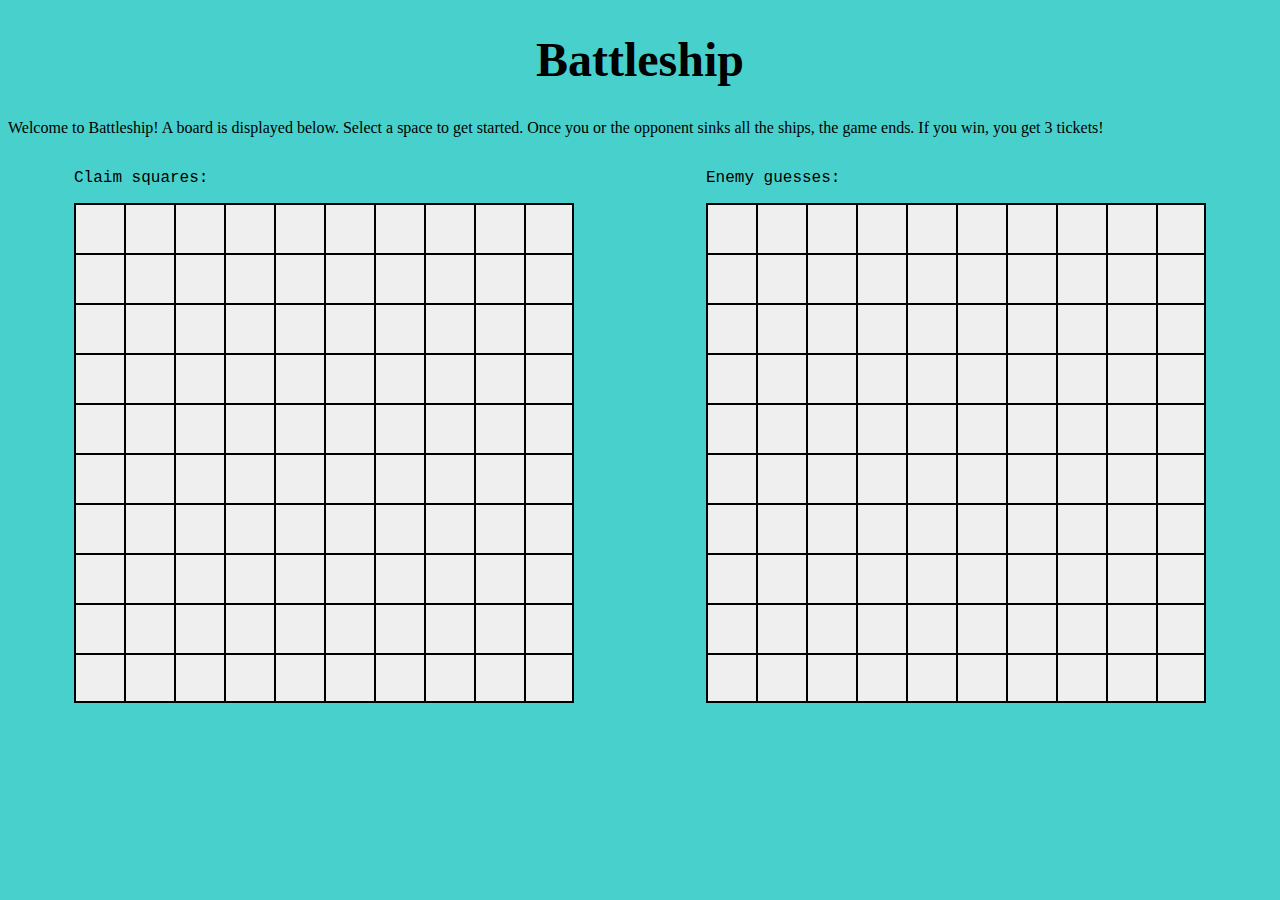
==== commit aab37075: "Added Enemy Graphics" ====
--- a/battleship/battleship.html
+++ b/battleship/battleship.html
@@ -67,6 +67,40 @@
 				
 			</div>
 
+			<div class="board">
+				<p>Enemy guesses:</p>
+
+				<!-- A1-A10 -->
+				<button class="enemySpace" id="enemy1A">_</button><button class="enemySpace" id="enemy2A">_</button><button class="enemySpace" id="enemy3A">_</button><button class="enemySpace" id="enemy4A">_</button><button class="enemySpace" id="enemy5A">_</button><button class="enemySpace" id="enemy6A">_</button><button class="enemySpace" id="enemy7A">_</button><button class="enemySpace" id="enemy8A">_</button><button class="enemySpace" id="enemy9A">_</button><button class="enemySpace" id="enemy10A">_</button><br />
+
+				<!-- B1-B10 -->
+				<button class="enemySpace" id="enemy1B">_</button><button class="enemySpace" id="enemy2B">_</button><button class="enemySpace" id="enemy3B">_</button><button class="enemySpace" id="enemy4B">_</button><button class="enemySpace" id="enemy5B">_</button><button class="enemySpace" id="enemy6B">_</button><button class="enemySpace" id="enemy7B">_</button><button class="enemySpace" id="enemy8B">_</button><button class="enemySpace" id="enemy9B">_</button><button class="enemySpace" id="enemy10B">_</button><br />
+
+				<!-- C1-C10 -->
+				<button class="enemySpace" id="enemy1C">_</button><button class="enemySpace" id="enemy2C">_</button><button class="enemySpace" id="enemy3C">_</button><button class="enemySpace" id="enemy4C">_</button><button class="enemySpace" id="enemy5C">_</button><button class="enemySpace" id="enemy6C">_</button><button class="enemySpace" id="enemy7C">_</button><button class="enemySpace" id="enemy8C">_</button><button class="enemySpace" id="enemy9C">_</button><button class="enemySpace" id="enemy10C">_</button><br />
+
+				<!-- D1-D10 -->
+				<button class="enemySpace" id="enemy1D">_</button><button class="enemySpace" id="enemy2D">_</button><button class="enemySpace" id="enemy3D">_</button><button class="enemySpace" id="enemy4D">_</button><button class="enemySpace" id="enemy5D">_</button><button class="enemySpace" id="enemy6D">_</button><button class="enemySpace" id="enemy7D">_</button><button class="enemySpace" id="enemy8D">_</button><button class="enemySpace" id="enemy9D">_</button><button class="enemySpace" id="enemy10D">_</button><br />
+
+				<!-- E1-E10 -->
+				<button class="enemySpace" id="enemy1E">_</button><button class="enemySpace" id="enemy2E">_</button><button class="enemySpace" id="enemy3E">_</button><button class="enemySpace" id="enemy4E">_</button><button class="enemySpace" id="enemy5E">_</button><button class="enemySpace" id="enemy6E">_</button><button class="enemySpace" id="enemy7E">_</button><button class="enemySpace" id="enemy8E">_</button><button class="enemySpace" id="enemy9E">_</button><button class="enemySpace" id="enemy10E">_</button><br />
+
+				<!-- F1-F10 -->
+				<button class="enemySpace" id="enemy1F">_</button><button class="enemySpace" id="enemy2F">_</button><button class="enemySpace" id="enemy3F">_</button><button class="enemySpace" id="enemy4F">_</button><button class="enemySpace" id="enemy5F">_</button><button class="enemySpace" id="enemy6F">_</button><button class="enemySpace" id="enemy7F">_</button><button class="enemySpace" id="enemy8F">_</button><button class="enemySpace" id="enemy9F">_</button><button class="enemySpace" id="enemy10F">_</button><br />
+
+				<!-- G1-G10 -->
+				<button class="enemySpace" id="enemy1G">_</button><button class="enemySpace" id="enemy2G">_</button><button class="enemySpace" id="enemy3G">_</button><button class="enemySpace" id="enemy4G">_</button><button class="enemySpace" id="enemy5G">_</button><button class="enemySpace" id="enemy6G">_</button><button class="enemySpace" id="enemy7G">_</button><button class="enemySpace" id="enemy8G">_</button><button class="enemySpace" id="enemy9G">_</button><button class="enemySpace" id="enemy10G">_</button><br />
+
+				<!-- H1-H10 -->
+				<button class="enemySpace" id="enemy1H">_</button><button class="enemySpace" id="enemy2H">_</button><button class="enemySpace" id="enemy3H">_</button><button class="enemySpace" id="enemy4H">_</button><button class="enemySpace" id="enemy5H">_</button><button class="enemySpace" id="enemy6H">_</button><button class="enemySpace" id="enemy7H">_</button><button class="enemySpace" id="enemy8H">_</button><button class="enemySpace" id="enemy9H">_</button><button class="enemySpace" id="enemy10H">_</button><br />
+
+				<!-- I1-I10 -->
+				<button class="enemySpace" id="enemy1I">_</button><button class="enemySpace" id="enemy2I">_</button><button class="enemySpace" id="enemy3I">_</button><button class="enemySpace" id="enemy4I">_</button><button class="enemySpace" id="enemy5I">_</button><button class="enemySpace" id="enemy6I">_</button><button class="enemySpace" id="enemy7I">_</button><button class="enemySpace" id="enemy8I">_</button><button class="enemySpace" id="enemy9I">_</button><button class="enemySpace" id="enemy10I">_</button><br />
+
+				<!-- J1-J10 -->
+				<button class="enemySpace" id="enemy1J">_</button><button class="enemySpace" id="enemy2J">_</button><button class="enemySpace" id="enemy3J">_</button><button class="enemySpace" id="enemy4J">_</button><button class="enemySpace" id="enemy5J">_</button><button class="enemySpace" id="enemy6J">_</button><button class="enemySpace" id="enemy7J">_</button><button class="enemySpace" id="enemy8J">_</button><button class="enemySpace" id="enemy9J">_</button><button class="enemySpace" id="enemy10J">_</button><br />
+			</div>
+
 		</main>
 		
 		<script src="https://code.jquery.com/jquery-3.6.0.min.js"></script>
--- a/battleship/battleship.css
+++ b/battleship/battleship.css
@@ -21,7 +21,6 @@
 .board {
 	margin: auto;
 	font-family: Courier New, Courier, monospace;
-	
 }
 
 .openSpace {
@@ -29,11 +28,31 @@
 	height: 50px;
 	margin: 0px;
 	color: rgba(0,0,0,0);
-	font-size: 16px;
+	font-size: 36px;
 	text-align: center;
 	clear: both;
 }
 
+.enemySpace {
+	width: 50px;
+	height: 50px;
+	margin: 0px;
+	color: rgba(0,0,0,0);
+	font-size: 36px;
+	text-align: center;
+	clear: both;
+}
+
+.hitSpace {
+	color: red;
+	font-weight: bold;
+}
+
+.missSpace {
+	color: black;
+	font-weight: bold;
+}
+
 /**
  * Spaces A1-A10
  */
@@ -574,4 +593,546 @@
 	border-width: 2px;
 }
 
-
+/*ENEMY SPACES*/
+
+/**
+ * Enemy Spaces A1-A10
+ */
+
+#enemy1A {
+	border: solid black;
+	border-width: 2px 0px 0px 2px;
+}
+
+#enemy2A {
+	border: solid black;
+	border-width: 2px 0px 0px 2px;
+}
+
+#enemy3A {
+	border: solid black;
+	border-width: 2px 0px 0px 2px;
+}
+
+#enemy4A {
+	border: solid black;
+	border-width: 2px 0px 0px 2px;
+}
+
+#enemy5A {
+	border: solid black;
+	border-width: 2px 0px 0px 2px;
+}
+
+#enemy6A {
+	border: solid black;
+	border-width: 2px 0px 0px 2px;
+}
+
+#enemy7A {
+	border: solid black;
+	border-width: 2px 0px 0px 2px;
+}
+
+#enemy8A {
+	border: solid black;
+	border-width: 2px 0px 0px 2px;
+}
+
+#enemy9A {
+	border: solid black;
+	border-width: 2px 0px 0px 2px;
+}
+
+#enemy10A {
+	border: solid black;
+	border-width: 2px 2px 0px 2px;
+}
+
+/**
+ * Enemy Spaces B1-B10
+ */
+
+#enemy1B {
+	border: solid black;
+	border-width: 2px 0px 0px 2px;
+}
+
+#enemy2B {
+	border: solid black;
+	border-width: 2px 0px 0px 2px;
+}
+
+#enemy3B {
+	border: solid black;
+	border-width: 2px 0px 0px 2px;
+}
+
+#enemy4B {
+	border: solid black;
+	border-width: 2px 0px 0px 2px;
+}
+
+#enemy5B {
+	border: solid black;
+	border-width: 2px 0px 0px 2px;
+}
+
+#enemy6B {
+	border: solid black;
+	border-width: 2px 0px 0px 2px;
+}
+
+#enemy7B {
+	border: solid black;
+	border-width: 2px 0px 0px 2px;
+}
+
+#enemy8B {
+	border: solid black;
+	border-width: 2px 0px 0px 2px;
+}
+
+#enemy9B {
+	border: solid black;
+	border-width: 2px 0px 0px 2px;
+}
+
+#enemy10B {
+	border: solid black;
+	border-width: 2px 2px 0px 2px;
+}
+
+/**
+ * Enemy Spaces C1-C10
+ */
+
+#enemy1C {
+	border: solid black;
+	border-width: 2px 0px 0px 2px;
+}
+
+#enemy2C {
+	border: solid black;
+	border-width: 2px 0px 0px 2px;
+}
+
+#enemy3C {
+	border: solid black;
+	border-width: 2px 0px 0px 2px;
+}
+
+#enemy4C {
+	border: solid black;
+	border-width: 2px 0px 0px 2px;
+}
+
+#enemy5C {
+	border: solid black;
+	border-width: 2px 0px 0px 2px;
+}
+
+#enemy6C {
+	border: solid black;
+	border-width: 2px 0px 0px 2px;
+}
+
+#enemy7C {
+	border: solid black;
+	border-width: 2px 0px 0px 2px;
+}
+
+#enemy8C {
+	border: solid black;
+	border-width: 2px 0px 0px 2px;
+}
+
+#enemy9C {
+	border: solid black;
+	border-width: 2px 0px 0px 2px;
+}
+
+#enemy10C {
+	border: solid black;
+	border-width: 2px 2px 0px 2px;
+}
+
+/**
+ * Enemy Spaces D1-D10
+ */
+
+#enemy1D {
+	border: solid black;
+	border-width: 2px 0px 0px 2px;
+}
+
+#enemy2D {
+	border: solid black;
+	border-width: 2px 0px 0px 2px;
+}
+
+#enemy3D {
+	border: solid black;
+	border-width: 2px 0px 0px 2px;
+}
+
+#enemy4D {
+	border: solid black;
+	border-width: 2px 0px 0px 2px;
+}
+
+#enemy5D {
+	border: solid black;
+	border-width: 2px 0px 0px 2px;
+}
+
+#enemy6D {
+	border: solid black;
+	border-width: 2px 0px 0px 2px;
+}
+
+#enemy7D {
+	border: solid black;
+	border-width: 2px 0px 0px 2px;
+}
+
+#enemy8D {
+	border: solid black;
+	border-width: 2px 0px 0px 2px;
+}
+
+#enemy9D {
+	border: solid black;
+	border-width: 2px 0px 0px 2px;
+}
+
+#enemy10D {
+	border: solid black;
+	border-width: 2px 2px 0px 2px;
+}
+
+/**
+ * Enemy Spaces E1-E10
+ */
+
+#enemy1E {
+	border: solid black;
+	border-width: 2px 0px 0px 2px;
+}
+
+#enemy2E {
+	border: solid black;
+	border-width: 2px 0px 0px 2px;
+}
+
+#enemy3E {
+	border: solid black;
+	border-width: 2px 0px 0px 2px;
+}
+
+#enemy4E {
+	border: solid black;
+	border-width: 2px 0px 0px 2px;
+}
+
+#enemy5E {
+	border: solid black;
+	border-width: 2px 0px 0px 2px;
+}
+
+#enemy6E {
+	border: solid black;
+	border-width: 2px 0px 0px 2px;
+}
+
+#enemy7E {
+	border: solid black;
+	border-width: 2px 0px 0px 2px;
+}
+
+#enemy8E {
+	border: solid black;
+	border-width: 2px 0px 0px 2px;
+}
+
+#enemy9E {
+	border: solid black;
+	border-width: 2px 0px 0px 2px;
+}
+
+#enemy10E {
+	border: solid black;
+	border-width: 2px 2px 0px 2px;
+}
+
+/**
+ * Enemy Spaces F1-F10
+ */
+
+#enemy1F {
+	border: solid black;
+	border-width: 2px 0px 0px 2px;
+}
+
+#enemy2F {
+	border: solid black;
+	border-width: 2px 0px 0px 2px;
+}
+
+#enemy3F {
+	border: solid black;
+	border-width: 2px 0px 0px 2px;
+}
+
+#enemy4F {
+	border: solid black;
+	border-width: 2px 0px 0px 2px;
+}
+
+#enemy5F {
+	border: solid black;
+	border-width: 2px 0px 0px 2px;
+}
+
+#enemy6F {
+	border: solid black;
+	border-width: 2px 0px 0px 2px;
+}
+
+#enemy7F {
+	border: solid black;
+	border-width: 2px 0px 0px 2px;
+}
+
+#enemy8F {
+	border: solid black;
+	border-width: 2px 0px 0px 2px;
+}
+
+#enemy9F {
+	border: solid black;
+	border-width: 2px 0px 0px 2px;
+}
+
+#enemy10F {
+	border: solid black;
+	border-width: 2px 2px 0px 2px;
+}
+
+/**
+ * Enemy Spaces G1-G10
+ */
+
+#enemy1G {
+	border: solid black;
+	border-width: 2px 0px 0px 2px;
+}
+
+#enemy2G {
+	border: solid black;
+	border-width: 2px 0px 0px 2px;
+}
+
+#enemy3G {
+	border: solid black;
+	border-width: 2px 0px 0px 2px;
+}
+
+#enemy4G {
+	border: solid black;
+	border-width: 2px 0px 0px 2px;
+}
+
+#enemy5G {
+	border: solid black;
+	border-width: 2px 0px 0px 2px;
+}
+
+#enemy6G {
+	border: solid black;
+	border-width: 2px 0px 0px 2px;
+}
+
+#enemy7G {
+	border: solid black;
+	border-width: 2px 0px 0px 2px;
+}
+
+#enemy8G {
+	border: solid black;
+	border-width: 2px 0px 0px 2px;
+}
+
+#enemy9G {
+	border: solid black;
+	border-width: 2px 0px 0px 2px;
+}
+
+#enemy10G {
+	border: solid black;
+	border-width: 2px 2px 0px 2px;
+}
+
+/**
+ * Enemy Spaces H1-H10
+ */
+
+#enemy1H {
+	border: solid black;
+	border-width: 2px 0px 0px 2px;
+}
+
+#enemy2H {
+	border: solid black;
+	border-width: 2px 0px 0px 2px;
+}
+
+#enemy3H {
+	border: solid black;
+	border-width: 2px 0px 0px 2px;
+}
+
+#enemy4H {
+	border: solid black;
+	border-width: 2px 0px 0px 2px;
+}
+
+#enemy5H {
+	border: solid black;
+	border-width: 2px 0px 0px 2px;
+}
+
+#enemy6H {
+	border: solid black;
+	border-width: 2px 0px 0px 2px;
+}
+
+#enemy7H {
+	border: solid black;
+	border-width: 2px 0px 0px 2px;
+}
+
+#enemy8H {
+	border: solid black;
+	border-width: 2px 0px 0px 2px;
+}
+
+#enemy9H {
+	border: solid black;
+	border-width: 2px 0px 0px 2px;
+}
+
+#enemy10H {
+	border: solid black;
+	border-width: 2px 2px 0px 2px;
+}
+
+/**
+ * Enemy Spaces I1-I10
+ */
+
+#enemy1I {
+	border: solid black;
+	border-width: 2px 0px 0px 2px;
+}
+
+#enemy2I {
+	border: solid black;
+	border-width: 2px 0px 0px 2px;
+}
+
+#enemy3I {
+	border: solid black;
+	border-width: 2px 0px 0px 2px;
+}
+
+#enemy4I {
+	border: solid black;
+	border-width: 2px 0px 0px 2px;
+}
+
+#enemy5I {
+	border: solid black;
+	border-width: 2px 0px 0px 2px;
+}
+
+#enemy6I {
+	border: solid black;
+	border-width: 2px 0px 0px 2px;
+}
+
+#enemy7I {
+	border: solid black;
+	border-width: 2px 0px 0px 2px;
+}
+
+#enemy8I {
+	border: solid black;
+	border-width: 2px 0px 0px 2px;
+}
+
+#enemy9I {
+	border: solid black;
+	border-width: 2px 0px 0px 2px;
+}
+
+#enemy10I {
+	border: solid black;
+	border-width: 2px 2px 0px 2px;
+}
+
+/**
+ * Enemy Spaces J1-J10
+ */
+
+#enemy1J {
+	border: solid black;
+	border-width: 2px 0px 2px 2px;
+}
+
+#enemy2J {
+	border: solid black;
+	border-width: 2px 0px 2px 2px;
+}
+
+#enemy3J {
+	border: solid black;
+	border-width: 2px 0px 2px 2px;
+}
+
+#enemy4J {
+	border: solid black;
+	border-width: 2px 0px 2px 2px;
+}
+
+#enemy5J {
+	border: solid black;
+	border-width: 2px 0px 2px 2px;
+}
+
+#enemy6J {
+	border: solid black;
+	border-width: 2px 0px 2px 2px;
+}
+
+#enemy7J {
+	border: solid black;
+	border-width: 2px 0px 2px 2px;
+}
+
+#enemy8J {
+	border: solid black;
+	border-width: 2px 0px 2px 2px;
+}
+
+#enemy9J {
+	border: solid black;
+	border-width: 2px 0px 2px 2px;
+}
+
+#enemy10J {
+	border: solid black;
+	border-width: 2px;
+}
+
+
